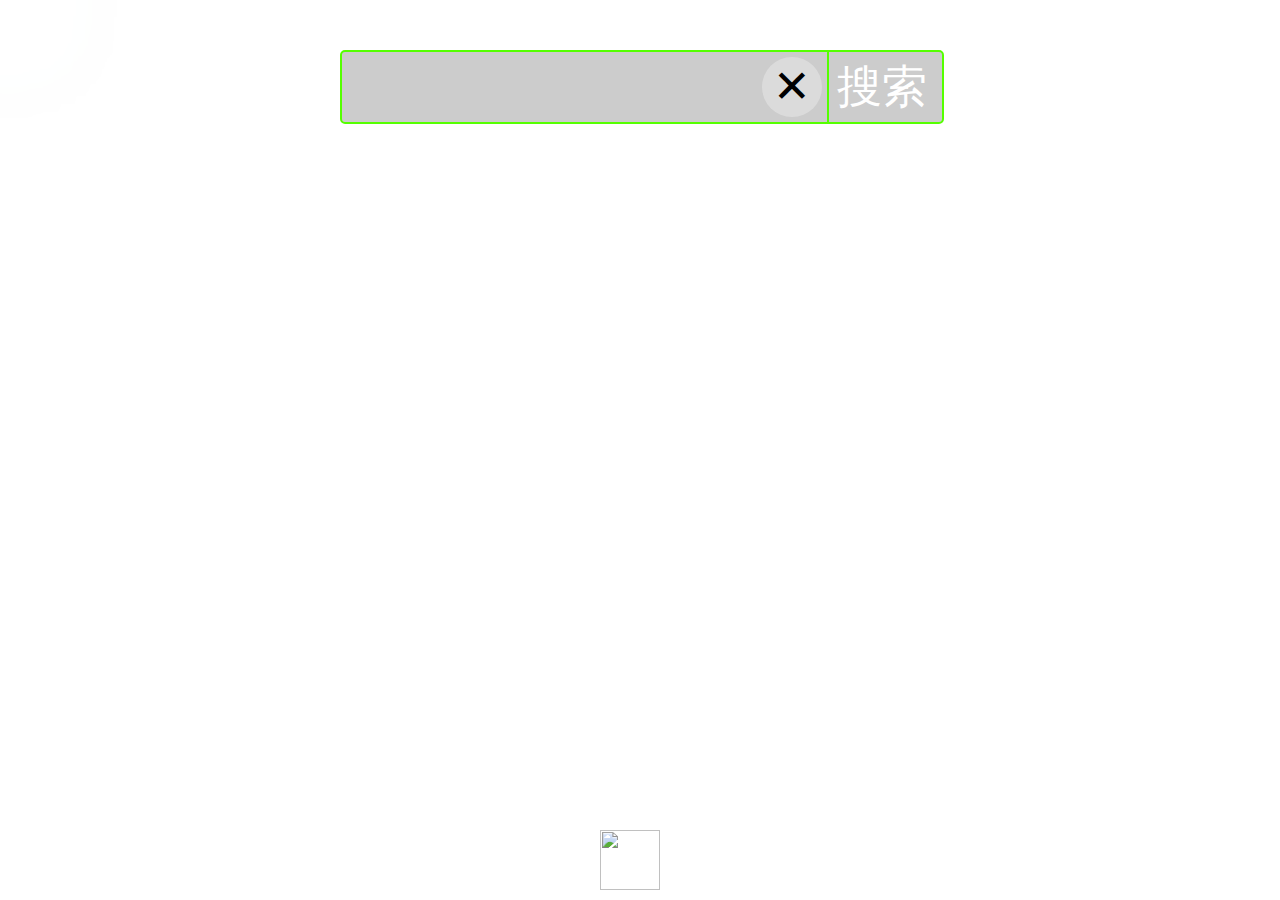
==== homePage/pc/index.html @ cd771c84 "Add files via upload" ====
<!doctype html>
<html>
  <head>
    <meta charset="utf-8" />
    <meta name="viewport" content="width=1280,user-scalable=no,target-densitydpi=device-dpi" />
    <title>主页</title>
    <link rel="bookmark" type="image/x-icon" href="favicon.ico"/>
    <link rel="shortcut icon" href="favicon.ico">
    <link rel="icon" href="favicon.ico">
    <script src="/jQuery.js"></script>
    <link rel="stylesheet" href="/css.css">
    <link rel="stylesheet" href="css.css">
  </head>
  <body>
    <!--导航区-->
    <div class="linkBack">
      <div class="link">
        加载失败
      </div>
    </div>
    <br>
    <div class="linkBacks">
      <div class="links">
        加载失败
      </div>
    </div>
    <!--搜索部分-->
    <div class="rearchBs"></div>
    <img src="/background/pc1.1.jpg" class="rearchB">
    <div class="rearch">
      <div class="kuan">
        <form target="formsubmit" action="https://www.baidu.com/s">
        <input name="word">
        <div class="delInput">✕</div>
        <input type="submit" class="openbd" value="搜索">
        </from>
        </div>
    </div>
    <!--底部栏-->
    <div class="bottom">
      <ul>
        <li id="openRearch"><img id="rearchImg" src="/img/1.png"></li>
      </ul>
    </div>
  </body>
  <script src="/js.js"></script>
  <script src="/homePage/js.js"></script>
  <script src="/homePage/js2.js"></script>
  <script src="js.js"></script>
<html>
---- css.css ----
*{margin:0;padding:0;}a{text-decoration:none;}ul{list-style-type:none;}div{float:left;}
body{
  background:url(/background/pc1.jpg);
  background-repeat:no-repeat;
  background-attachment:fixed;
  background-size:100%;
}
.bottom{
  height:80px;
  width:100%;
  position:fixed;
  bottom:0;
  background:#fff;
}
.bottom ul li{
  text-align:center;
  height:80px;
  width:142px;
  line-height:80px;
  font-size:60px;
  float:left;
  color:#000;
}
.bottom ul li img{
  height:60px;
  width:60px;
  margin:10px 0 0 0;
}
.bottom ul li:active{
  color:#00deff;
}
---- homePage/pc/css.css ----
.link{
  width:1200px;
  margin:10px 0 0px 40px;
}
.link div{
  width:200px;
  height:180px;
}
.link div img{
  height:140px;
  width:140px;
  margin:10px 0 0 30px;
  border-radius:25px;
}
.link div p{
  line-height:30px;
  color:#000;
  font-size:25px;
  text-align:center;
}
.link div:hover{
  background:rgba(0,200,255,0.2);
}
.links{
  width:1200px;
  margin:10px 0 90px 40px;
}
.links div{
  width:200px;
  height:180px;
}
.links div img{
  height:140px;
  width:140px;
  margin:10px 0 0 30px;
  border-radius:25px;
}
.links div p{
  line-height:30px;
  color:#000;
  font-size:25px;
  text-align:center;
}
.links div:hover{
  background:rgba(0,200,255,0.2);
}
.rearchB{
  position:fixed;
  top:0px;
  left:0px;
  width:100%;
  -webkit-filter: blur(100px);
  /*-moz-filter: blur(10px);
  -ms-filter: blur(10px);    
  filter: blur(10px);*/
}
.rearchBs{
  position:fixed;
  top:0px;
  left:0px;
  width:100%;
  height:100%;
  background:#fff;
}
.rearch{
  position:fixed;
  top:0px;
  left:0px;
  width:100%;
  height:100%;
}
.kuan{
  height:70px;
  width:600px;
  background:rgba(0,0,0,0.2);
  margin:50px 0 0 340px;
  border:solid 2px #5f0;
  border-radius:5px;
}
input{
  background:rgba(0,0,0,0);
  border-style:none;
  float:left;
  height:70px;
  width:420px;
  font-size:55px;
  color:#fff;
}
.delInput{
  width:60px;
  height:60px;
  background:rgba(255,255,255,0.3);
  line-height:60px;
  text-align:center;
  font-size:45px;
  border-radius:100%;
  margin:5px 5px 0 0;
  color:#000;
}
.openbd{
  width:108px;
  height:70px;
  line-height:70px;
  text-align:center;
  font-size:45px;
  color:#fff;
  border:solid 2px #5f0;
  border-style:none none none solid;
}
.bottom{
  width:142px;
  border-radius:10px 10px 0 0;
  margin:0 0 0 559px;
}
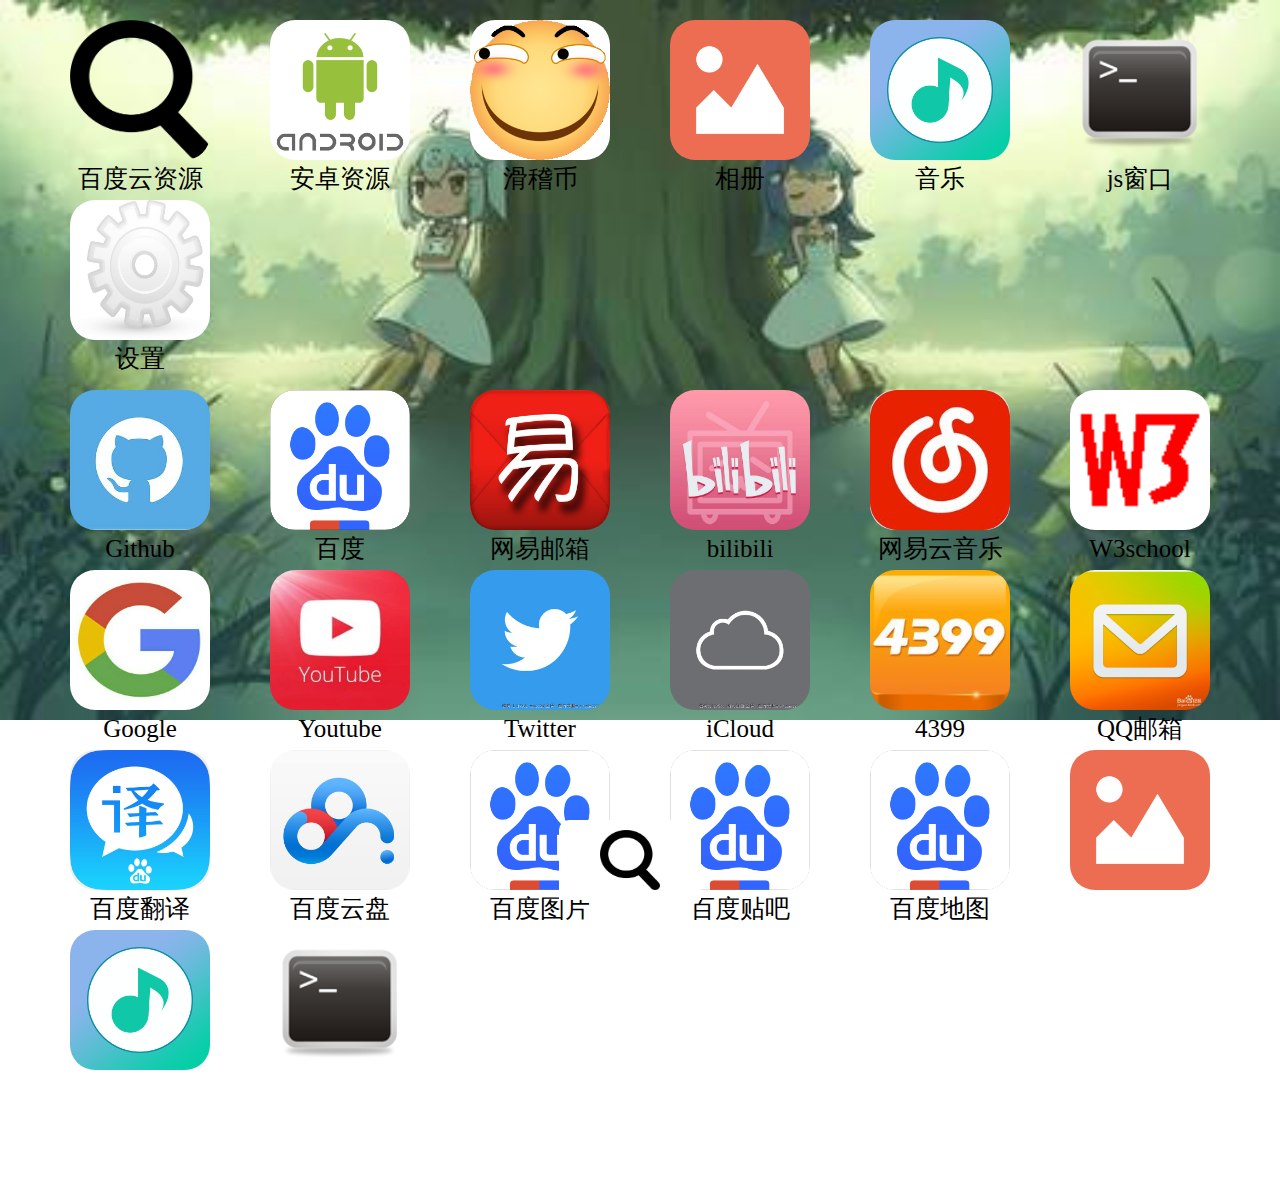
==== commit 64d96255: "Update index.html" ====
--- a/homePage/pc/index.html
+++ b/homePage/pc/index.html
@@ -26,7 +26,7 @@
     </div>
     <!--搜索部分-->
     <div class="rearchBs"></div>
-    <img src="/background/pc1.1.jpg" class="rearchB">
+    <img src="/background/pc1.jpg" class="rearchB">
     <div class="rearch">
       <div class="kuan">
         <form target="formsubmit" action="https://www.baidu.com/s">
